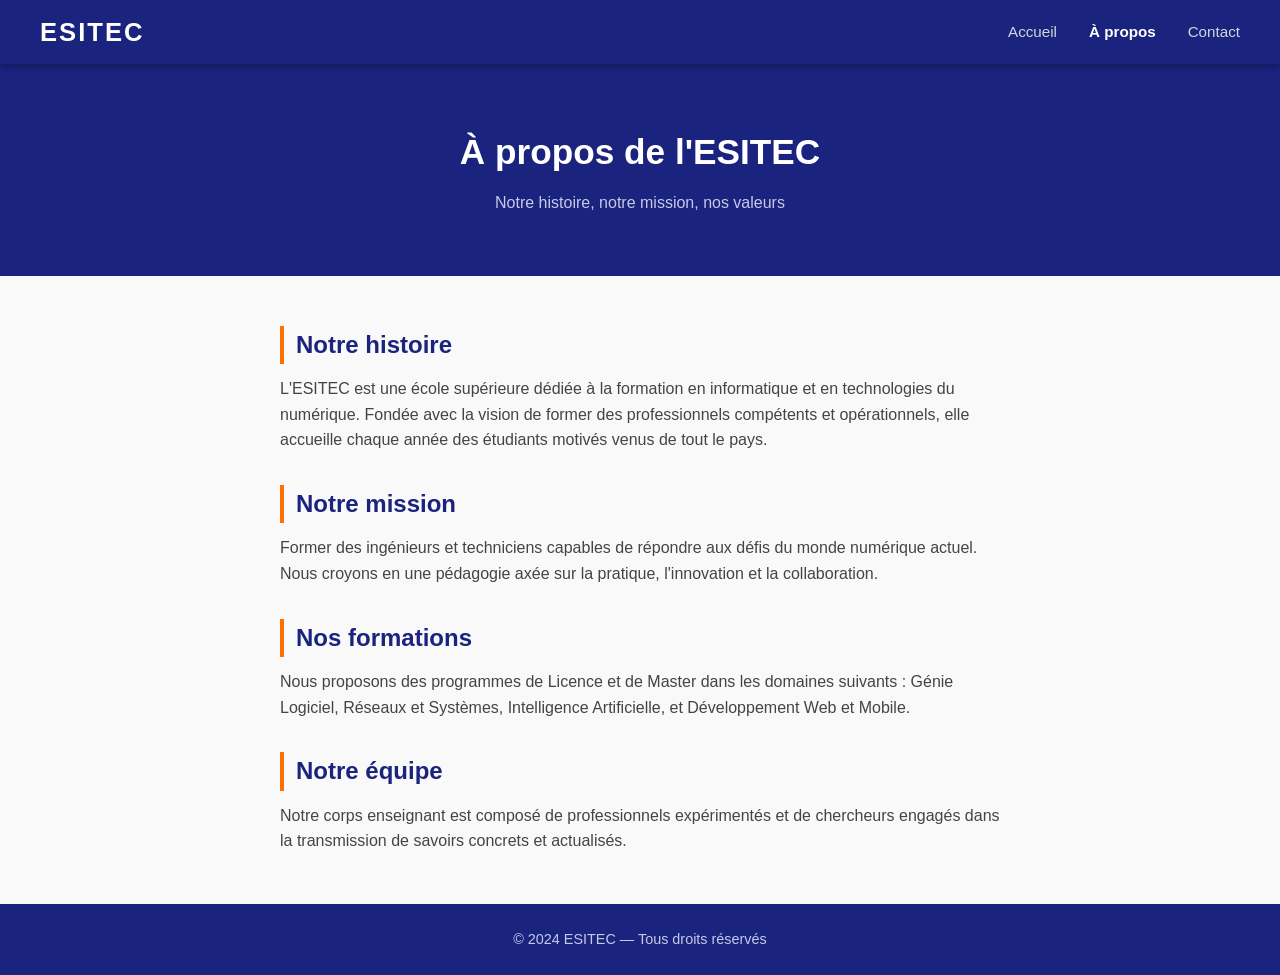
==== about.html @ 2715758f "initialisation du projet et ajout des fichiers du site" ====
<!DOCTYPE html>
<html lang="fr">
<head>
  <meta charset="UTF-8" />
  <meta name="viewport" content="width=device-width, initial-scale=1.0"/>
  <title>ESITEC — À propos</title>
  <link rel="stylesheet" href="style.css" />
</head>
<body>

  <header>
    <nav>
      <div class="logo">ESITEC</div>
      <ul>
        <li><a href="index.html">Accueil</a></li>
        <li><a href="about.html" class="active">À propos</a></li>
        <li><a href="contact.html">Contact</a></li>
      </ul>
    </nav>
  </header>

  <main>
    <section class="page-hero">
      <h1>À propos de l'ESITEC</h1>
      <p>Notre histoire, notre mission, nos valeurs</p>
    </section>

    <div class="content">

      <h2>Notre histoire</h2>
      <p>
        L'ESITEC est une école supérieure dédiée à la formation en informatique
        et en technologies du numérique. Fondée avec la vision de former des
        professionnels compétents et opérationnels, elle accueille chaque année
        des étudiants motivés venus de tout le pays.
      </p>

      <!-- Q3 : modifier ce paragraphe dans la branche feature/about -->

      <h2>Notre mission</h2>
      <p>
        Former des ingénieurs et techniciens capables de répondre aux défis
        du monde numérique actuel. Nous croyons en une pédagogie axée sur la
        pratique, l'innovation et la collaboration.
      </p>

      <h2>Nos formations</h2>
      <p>
        Nous proposons des programmes de Licence et de Master dans les domaines
        suivants : Génie Logiciel, Réseaux et Systèmes, Intelligence Artificielle,
        et Développement Web et Mobile.
      </p>

      <h2>Notre équipe</h2>
      <p>
        Notre corps enseignant est composé de professionnels expérimentés et de
        chercheurs engagés dans la transmission de savoirs concrets et actualisés.
      </p>

    </div>
  </main>

  <footer>
    <p>&copy; 2024 ESITEC — Tous droits réservés</p>
  </footer>

</body>
</html>
---- style.css ----
/* =============================================
   ESITEC — Feuille de style principale
   Q2 : modifier background-color du header
        #1a237e  →  #006064
   ============================================= */

* { margin: 0; padding: 0; box-sizing: border-box; }

body {
  font-family: 'Segoe UI', Tahoma, Geneva, Verdana, sans-serif;
  color: #333;
  background-color: #f9f9f9;
  line-height: 1.6;
}

/* ── Navigation ── */
header {
  background-color: #1a237e;  /* Q2 : changer cette valeur */
  padding: 0 40px;
  position: sticky;
  top: 0;
  z-index: 100;
  box-shadow: 0 2px 8px rgba(0,0,0,0.3);
}

nav {
  display: flex;
  justify-content: space-between;
  align-items: center;
  height: 64px;
}

.logo {
  font-size: 1.6rem;
  font-weight: 700;
  color: #ffffff;
  letter-spacing: 2px;
}

nav ul { list-style: none; display: flex; gap: 32px; }
nav ul li a { color: #cfd8dc; text-decoration: none; font-size: 0.95rem; transition: color 0.2s; }
nav ul li a:hover, nav ul li a.active { color: #ffffff; font-weight: 600; }

/* ── Hero ── */
.hero {
  background: linear-gradient(135deg, #1a237e 0%, #283593 60%, #3949ab 100%);
  color: white;
  text-align: center;
  padding: 100px 40px;
}

.hero h1 { font-size: 2.8rem; margin-bottom: 12px; }
.hero .subtitle { font-size: 1.2rem; color: #c5cae9; margin-bottom: 20px; }
.hero .description { max-width: 600px; margin: 0 auto 36px; font-size: 1rem; color: #e8eaf6; }

.btn {
  display: inline-block;
  background-color: #ff6f00;
  color: white;
  padding: 14px 36px;
  border-radius: 6px;
  text-decoration: none;
  font-weight: 600;
  font-size: 1rem;
  transition: background-color 0.2s;
}
.btn:hover { background-color: #e65100; }

/* ── Cards ── */
.features {
  display: flex;
  gap: 24px;
  padding: 60px 40px;
  justify-content: center;
  flex-wrap: wrap;
  background: #ffffff;
}

.card {
  background: #f5f5f5;
  border-radius: 10px;
  padding: 32px 28px;
  width: 260px;
  text-align: center;
  box-shadow: 0 2px 8px rgba(0,0,0,0.06);
  transition: transform 0.2s;
}
.card:hover { transform: translateY(-4px); }
.card .icon { font-size: 2.4rem; display: block; margin-bottom: 16px; }
.card h3 { font-size: 1.1rem; color: #1a237e; margin-bottom: 10px; }
.card p { font-size: 0.9rem; color: #555; }

/* ── Pages internes ── */
.page-hero { background-color: #1a237e; color: white; text-align: center; padding: 60px 40px; }
.page-hero h1 { font-size: 2.2rem; }
.page-hero p { color: #c5cae9; margin-top: 10px; }

.content { max-width: 800px; margin: 50px auto; padding: 0 40px; }
.content h2 { color: #1a237e; font-size: 1.5rem; margin: 32px 0 12px; border-left: 4px solid #ff6f00; padding-left: 12px; }
.content p { font-size: 1rem; color: #444; margin-bottom: 16px; }

/* ── Formulaire ── */
.form-group { margin-bottom: 20px; }
.form-group label { display: block; font-weight: 600; margin-bottom: 6px; color: #333; }
.form-group input, .form-group textarea {
  width: 100%; padding: 12px 16px;
  border: 1.5px solid #ccc; border-radius: 6px;
  font-size: 1rem; font-family: inherit;
  transition: border-color 0.2s;
}
.form-group input:focus, .form-group textarea:focus { outline: none; border-color: #1a237e; }
.form-group textarea { height: 130px; resize: vertical; }

/* ── Footer ── */
footer { background-color: #1a237e; color: #c5cae9; text-align: center; padding: 24px; font-size: 0.9rem; }
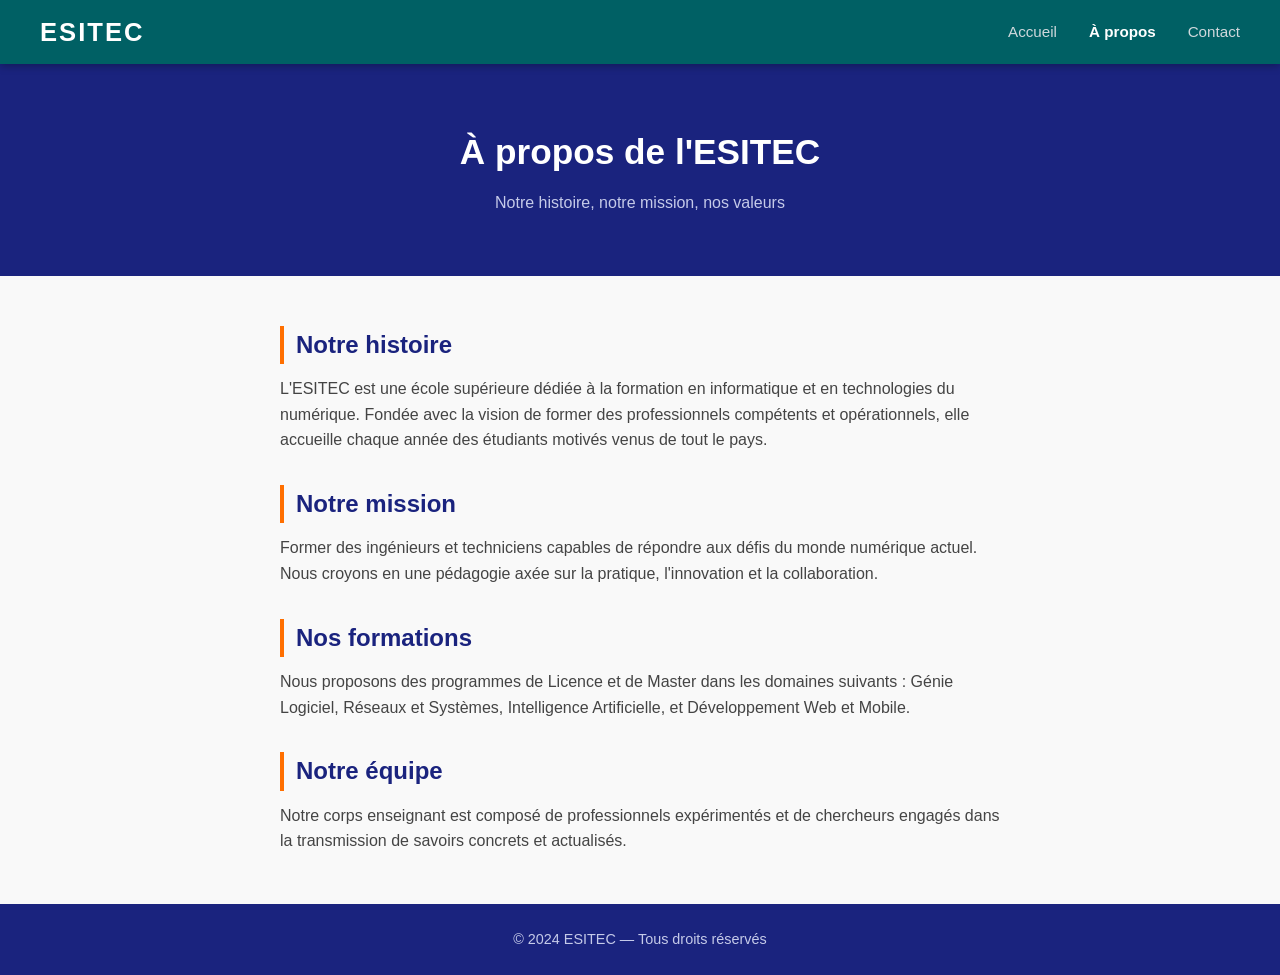
==== commit 4dbeb830: "modification du titre titlte" ====
--- a/about.html
+++ b/about.html
@@ -3,7 +3,7 @@
 <head>
   <meta charset="UTF-8" />
   <meta name="viewport" content="width=device-width, initial-scale=1.0"/>
-  <title>ESITEC — À propos</title>
+  <title>ESITEC — À propos de l ecole</title>
   <link rel="stylesheet" href="style.css" />
 </head>
 <body>
--- a/style.css
+++ b/style.css
@@ -15,7 +15,7 @@
 
 /* ── Navigation ── */
 header {
-  background-color: #1a237e;  /* Q2 : changer cette valeur */
+  background-color: #006064;  /* Q2 : changer cette valeur */
   padding: 0 40px;
   position: sticky;
   top: 0;
